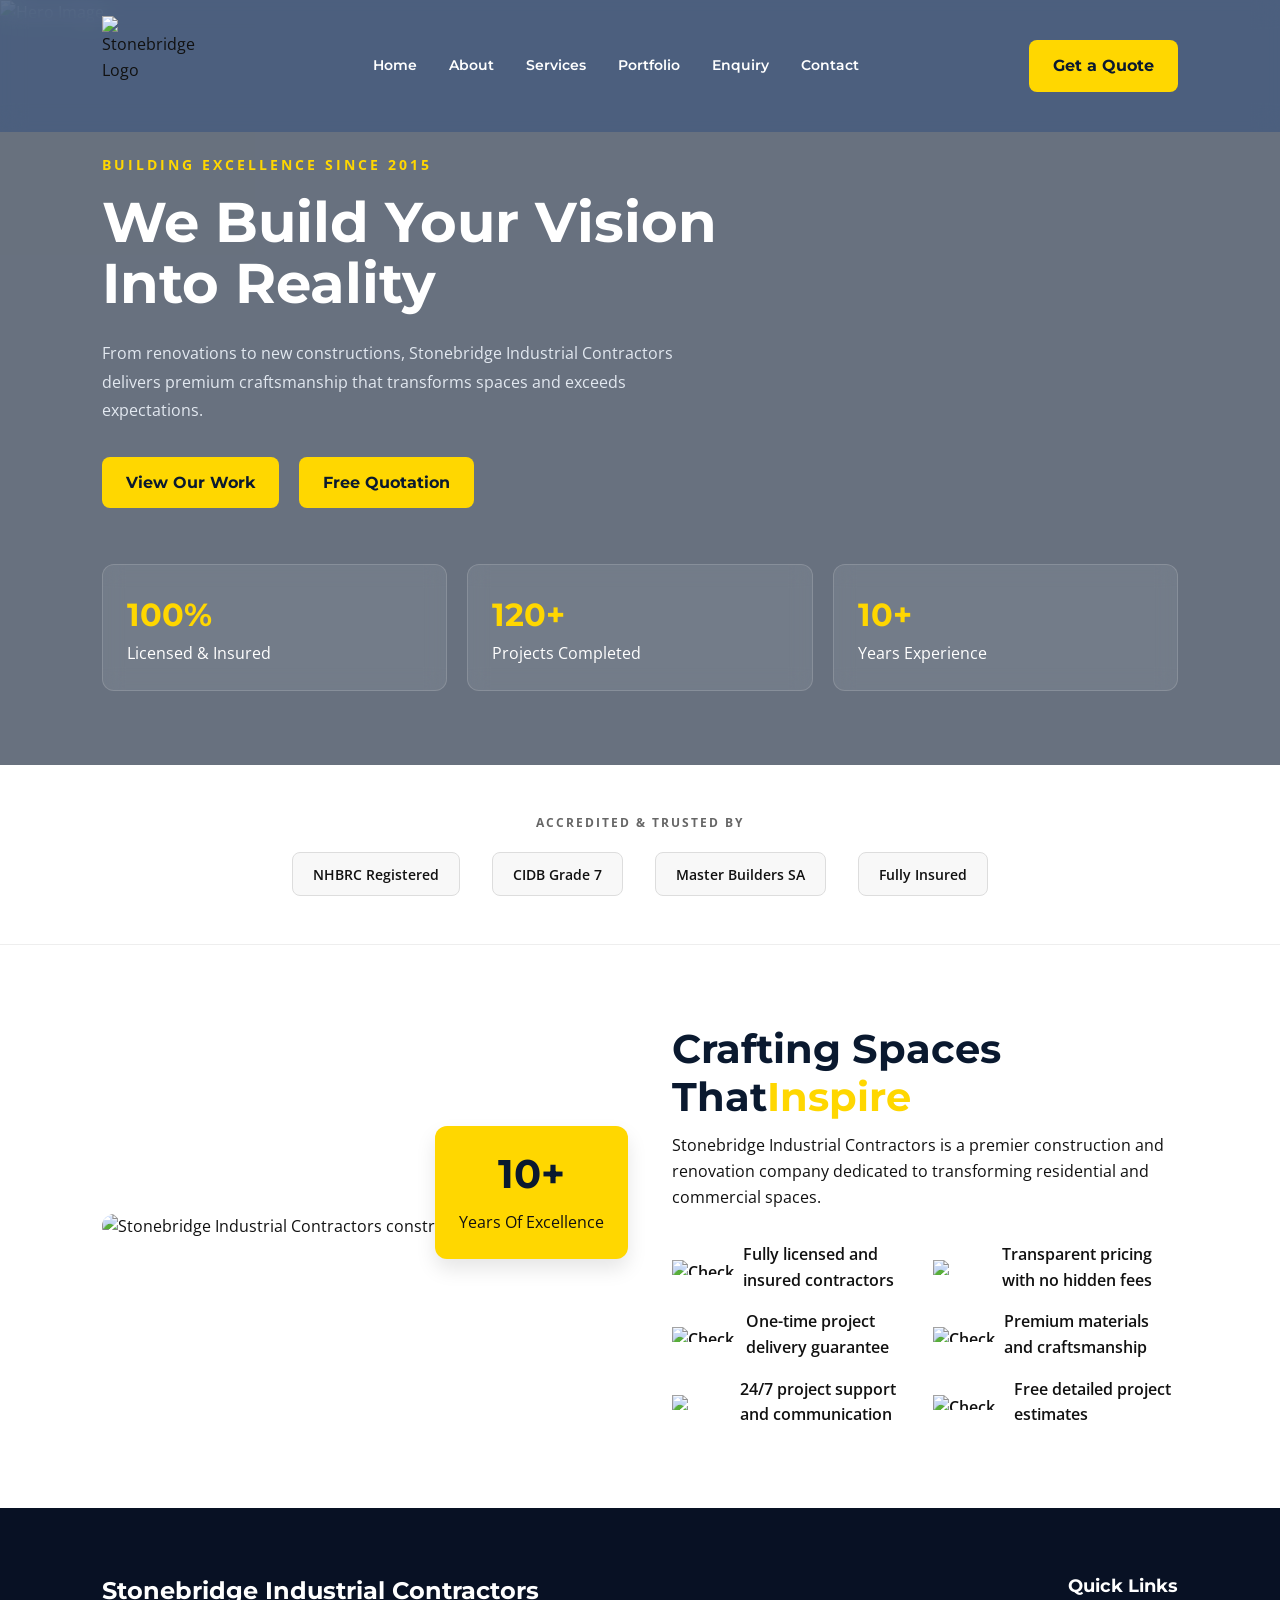
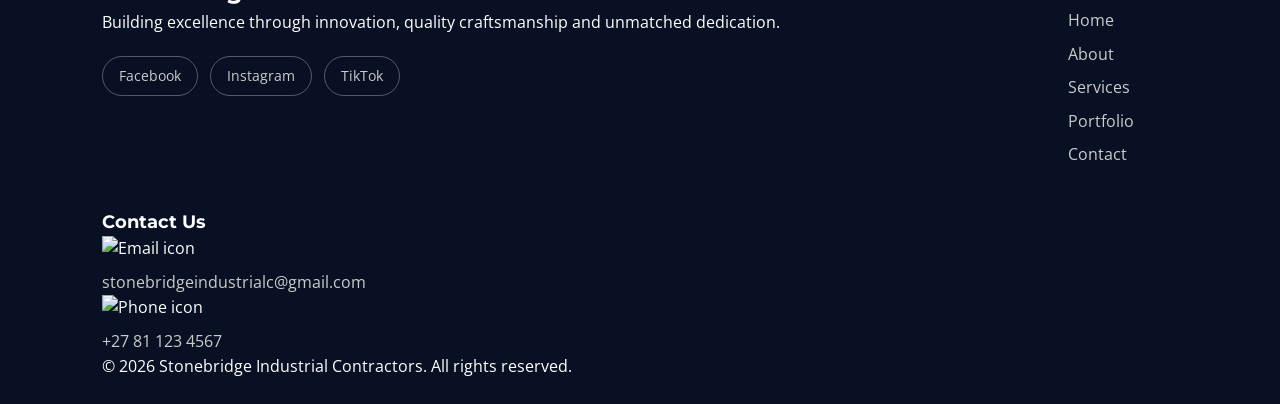
==== index.html @ d11a29ea "Add files via upload" ====
<!DOCTYPE html>
<html lang="en">
<head>
     <meta charset="UTF-8"> <!-- Sets character encoding to UTF-8 -->
    <meta name="viewport" content="width=device-width, initial-scale=1.0"> <!-- Makes site responsive on mobile -->
    <meta name="description" content="Stonebridge Industrial Contractors provides premium residential and commercial construction, renovations, and extensions in Bloemfontein and Kimberly."> <!-- SEO description -->
    <meta name="keywords" content="construction, renovations, commercial building, home extensions, Stonebridge, Bloemfontein contractors"> <!-- SEO keywords -->
    <meta name="author" content="Stonebridge Industrial Contractors"> <!-- Author info -->
    <title>Home | Stonebridge Industrial Contractors</title> <!-- Page title -->
    <link rel="stylesheet" href="css/style.css"> <!-- External CSS -->
</head>
<body>
    
<!-- Header and nav bar - handles the navigation througout the website pages -->
<header class="navbar"> <!-- Contains the main website navigation bar -->
    <img class="logo" src="images/stonebridge-logo.png" alt="Stonebridge Logo" width="100" height="100">   <!-- Displays the website logo image -->
    <div class="menu-wrapper"> <!-- Wraps the mobile toggle button and navigation menu -->
        <button class="mobile-toggle" id="hamburger" onclick="toggleMenu()" aria-label="Toggle menu">☰</button>    <!-- Hamburger button to toggle the mobile menu -->
        <nav id="mainNav">  <!-- Defines the main navigation menu -->
            <a href="index.html" class="nav-link">Home</a>  <!-- Link to the home page -->
            <a href="about.html" class="nav-link">About</a>   <!-- Link to the about page -->
            <a href="services.html" class="nav-link">Services</a>  <!-- Link to the services page -->
            <a href="projects.html" class="nav-link">Portfolio</a>   <!-- Link to the portfolio/projects page -->
            <a href="enquiry.html" class="nav-link">Enquiry</a>   <!-- Link to the enquiry page -->
            <a href="contact.html" class="nav-link">Contact</a>    <!-- Link to the contact page -->
        </nav>  <!-- Closes the main navigation menu -->
    </div>   <!-- Closes the menu wrapper container -->

    <a href="contact.html" class="quote-btn">Get a Quote</a>  <!-- Button linking to the contact page -->
</header>  <!-- Closes the header section -->

<!-- Main content of homepage and call-to-action buttons -->
<main>
    <section class="hero"> <!-- Hero section with background image -->
   <img src="images/team-members/team-image-2.jpg" class="hero-background" alt="Hero Image"> <!-- Hero background image -->
    <div class="hero-content"> <!-- Text and buttons overlay -->
   <p class="tag">BUILDING EXCELLENCE SINCE 2015</p> <!-- Small tagline -->
  <h1>We Build Your Vision Into Reality</h1> <!-- Main headline -->
    <p class="hero-text"> From renovations to new constructions, Stonebridge Industrial Contractors delivers premium craftsmanship that transforms spaces and exceeds expectations.</p> <!-- Hero description -->
    <div class="hero-buttons"> <!-- Call-to-action buttons -->
    <a href="projects.html" class="primary-btn">View Our Work</a> <!-- Link to projects page -->
    <a href="contact.html" class="primary-btn">Free Quotation</a> <!-- Link to contact page -->
</div>
</div>

<div class="stats"> <!-- Container for displaying key business performance metrics -->
    <div class="stat-box"> <!-- Individual box showcasing licensing status metric -->
        <h3>100%</h3> <!-- Highlighting full compliance percentage -->
        <p>Licensed & Insured</p> <!-- Description label for the percentage stat -->
    </div> <!-- Closes the licensing stat box -->

    <div class="stat-box"> <!-- Individual box showcasing completed project count -->
        <h3>120+</h3> <!-- Highlighting volume of finished projects -->
        <p>Projects Completed</p> <!-- Description label for project count -->
    </div> <!-- Closes the projects stat box -->

    <div class="stat-box"> <!-- Individual box showcasing years of experience -->
        <h3>10+</h3> <!-- Highlighting total decades/years operating -->
        <p>Years Experience</p> <!-- Description label for industry experience -->
    </div> <!-- Closes the experience stat box -->
</div> <!-- Closes the stats container -->
</section>
</main>

<section class="trust-strip"> <!-- Accreditation strip -->
<p class="trust-label">ACCREDITED & TRUSTED BY</p> <!-- Section label -->
<div class="trust-logos"> <!-- Logos/credentials container -->
<div class="trust-logo">NHBRC Registered</div> <!-- Accreditation item -->
<div class="trust-logo">CIDB Grade 7</div> <!-- Accreditation item -->
<div class="trust-logo">Master Builders SA</div> <!-- Accreditation item -->
<div class="trust-logo">Fully Insured</div> <!-- Accreditation item -->
</div> <!-- Logos/credentials container closes -->
</section><!-- Accreditation strip closes-->

<section class="about" id="about"> <!-- About section -->
<div class="about-image"> <!-- Image + experience card -->
<img src="images/team-members/team-image-2.jpg" alt="Stonebridge Industrial Contractors construction team on site" loading="lazy"> <!-- Team image -->
<div class="experience-card"> <!-- Highlight card -->
<h2>10+</h2> <!-- Years of experience test -->
<p>Years Of Excellence</p> <!-- Supporting text -->
</div>
</div>

<div class="about-content"> <!-- Text content -->
<h2>Crafting Spaces That<span>Inspire</span></h2> <!-- Section heading -->
<p>Stonebridge Industrial Contractors is a premier construction and renovation company dedicated to transforming residential and commercial spaces.</p> <!-- About description -->
<div class="features"> <!-- Key features list -->
<div><img src="images/icons/check.svg" height="15px" alt="Check mark"> Fully licensed and insured contractors</div> <!-- Feature item -->
<div><img src="images/icons/check.svg" height="15px" alt="Check mark"> Transparent pricing with no hidden fees</div> <!-- Feature item -->
<div><img src="images/icons/check.svg" height="15px" alt="Check mark"> One-time project delivery guarantee</div> <!-- Feature item -->
<div><img src="images/icons/check.svg" height="15px" alt="Check mark"> Premium materials and craftsmanship</div> <!-- Feature item -->
<div><img src="images/icons/check.svg" height="15px" alt="Check mark"> 24/7 project support and communication</div> <!-- Feature item -->
<div><img src="images/icons/check.svg" height="15px" alt="Check mark"> Free detailed project estimates</div> <!-- Feature item -->
</div>
</div>
</section>


<!-- Footer of the homepage -->
 <footer> <!-- Footer section starts -->
<div class="footer-content"> <!-- Wrapper for all footer content -->

    

<div> <!-- Company info block -->
<h3>Stonebridge Industrial Contractors</h3> <!-- Company name -->
<p>Building excellence through innovation, quality craftsmanship and unmatched dedication.</p> <!-- Company tagline -->
<div class="social-links footer-social"> <!-- Social media links container -->
<a href="#" aria-label="Facebook">Facebook</a> <!-- Facebook link--> 
<a href="#" aria-label="Instagram">Instagram</a> <!-- Instagram link, but doesnt lead to the platform, the company does not YET social media, it is in progress -->
<a href="https://www.tiktok.com/@stonebridgeindustrial?is_from_webapp=1&sender_device=pc" aria-label="TikTok">TikTok</a> <!-- TikTok link-->
</div>
</div>

<div> <!-- Quick navigation links block -->
<h4>Quick Links</h4> <!-- Section heading -->
<a href="#">Home</a> <!-- Link to homepage -->
<a href="#about">About</a> <!-- Link to about section -->
<a href="#services">Services</a> <!-- Link to services section -->
<a href="#portfolio">Portfolio</a> <!-- Link to portfolio section -->
<a href="#contact">Contact</a> <!-- Link to contact section -->
</div>

<div> <!-- Contact details block -->
<h4>Contact Us</h4> <!-- Section heading -->
<img src="images/icons/Email_30017.png" alt="Email icon" width="27px" height="27px">
<a href="mailto:stonebridgeindustrialc@gmail.com">stonebridgeindustrialc@gmail.com</a><!-- Email link -->
</img>
<img src="images/icons/phone-call-auricular-symbol-in-black_icon-icons.com_56483.png" alt="Phone icon" width="25px" height="25px"> <a href="tel:+27811234567">+27 81 123 4567</a></img> <!-- Phone link -->
</div><!-- Contact details div closes -->
</div> <!-- Footer content wrapper closes -->

<p>© 2026 Stonebridge Industrial Contractors. All rights reserved.</p> <!-- Copyright notice -->
</footer> <!-- Footer section ends -->

<script src="js/script.js"></script> <!-- Link to the JavaScript file -->
</body>
</html>
---- css/style.css ----
/* CSS Reset & Typography*/
@import url('https://fonts.googleapis.com/css2?family=Montserrat:wght@600;700;800&family=Open+Sans:wght@400;600&display=swap');

* {
    margin: 0;
    padding: 0;
    box-sizing: border-box;
}

body {
    font-family: 'Open Sans', sans-serif;
    font-size: 1rem;
    color: #111111;
    background-color: #f8f8f8;
    line-height: 1.6;
    overflow-x: hidden;
}

a {
    color: inherit;
    text-decoration: none;
}

/* Core Layout & Headings*/
h1, h2, h3, h4 {
    font-family: 'Montserrat', sans-serif;
}

h1 { 
    color: #0a192f;
    font-size: 3.25rem; 
    line-height: 1.15; 
}
h2 { 
    color: #0a192f;
    font-size: 2.25rem; 
    margin-bottom: 0.75rem; 
}
h3 { 
    color: #ffffff;
    font-size: 1.5rem; 
}
h4 { 
    color: #ffffff;
    font-size: 1.1rem; 
}
.about-heading{
    color:#0a192f;
    font-size: 1.1rem;
    font-weight: bolder;
}

span { 
    color: #ffd700; 
}

.container {
    width: 100%;
    padding-top: 3.5rem;
}

.center { 
    text-align: center; 
}

/*Header & Navigation*/
.navbar {
    position: fixed;
    top: 0;
    left: 0;
    width: 100%;
    padding: 1rem 8%;
    display: flex;
    justify-content: space-between;
    align-items: center;
    z-index: 1000;
    background: rgba(29, 68, 126, 0.363);
    backdrop-filter: blur(12px);
    -webkit-backdrop-filter: blur(12px);
    transition: all 0.4s ease;
}


.logo {
    display: flex;
    align-items: center;
    gap: 12px;
}

.menu-wrapper {
    position: relative;
    display: flex;
    align-items: center;
}

#mainNav {
    display: flex;
    gap: 2rem;
    align-items: center;
}

#mainNav .nav-link {
    color: #ffffff;
    font-family: 'Montserrat', sans-serif;
    font-size: 0.9rem;
    font-weight: 600;
    transition: color 0.3s ease;
}

#mainNav .nav-link:hover {
    color: #ffd700;
}

.quote-btn, .primary-btn, .secondary-btn {
    background: #ffd700;
    color: #0a192f;
    padding: 0.8rem 1.5rem;
    border-radius: 8px;
    font-weight: 700;
    font-family: 'Montserrat', sans-serif;
    border: none;
    cursor: pointer;
    display: inline-block;
    transition: all 0.3s ease;
}

.quote-btn:hover, .primary-btn:hover {
    transform: translateY(-3px);
    background: #ffffff;
    color: #0a192f;
}

.mobile-toggle {
    display: none;
    background: transparent;
    border: none;
    color: #ffffff;
    font-size: 2rem;
    cursor: pointer;
    padding: 0.2rem 0.5rem;
}

/* Hero Section */
.hero {
    position: relative;
    min-height: 85vh;
    display: flex;
    flex-direction: column;
    justify-content: center;
    padding: 140px 8% 60px;
    background-color: #0a192f9a;
    color: #ffffff;
}

.hero-background {
    position: absolute;
    top: 0;
    left: 0;
    width: 100%;
    height: 100%;
    object-fit: cover;
    opacity: 0.25;
    z-index: 1;
}

.hero-content {
    position: relative;
    z-index: 2;
    max-width: 700px;
    animation: fadeUp 1.2s ease forwards;
}

.tag {
    color: #ffd700;
    letter-spacing: 3px;
    margin-bottom: 1rem;
    font-size: 0.85rem;
    font-weight: 700;
    text-transform: uppercase;
}

.hero h1 {
    font-size: 3.5rem;
    color: #ffffff;
    line-height: 1.1;
}

.hero-text {
    margin-top: 1.5rem;
    color: #e2e8f0;
    line-height: 1.8;
    max-width: 600px;
}

.hero-buttons {
    display: flex;
    gap: 1.25rem;
    margin-top: 2rem;
}

.stats {
    position: relative;
    z-index: 2;
    margin-top: 3.5rem;
    display: flex;
    flex-wrap: wrap;
    gap: 1.25rem;
}

.stat-box {
    background: rgba(255, 255, 255, 0.08);
    border: 1px solid rgba(255, 255, 255, 0.15);
    backdrop-filter: blur(10px);
    padding: 1.5rem;
    border-radius: 12px;
    color: #ffffff;
    flex: 1 1 200px;
}

.stat-box h3 {
    font-size: 2rem;
    color: #ffd700;
}

/* Trust Strip, About & Services*/
.trust-strip {
    background: #ffffff;
    padding: 3rem 8%;
    text-align: center;
    border-bottom: 1px solid #eeeeee;
}

.trust-label {
    color: #666666;
    letter-spacing: 2px;
    font-size: 0.75rem;
    font-weight: 700;
    margin-bottom: 1.25rem;
}

.trust-logos {
    display: flex;
    flex-wrap: wrap;
    justify-content: center;
    gap: 2rem;
}

.trust-logo {
    color: #111111;
    font-weight: 600;
    font-size: 0.9rem;
    padding: 0.6rem 1.25rem;
    border: 1px solid #ddd;
    border-radius: 8px;
    background-color: #f8f8f8;
}

.about {
    padding: 5rem 8%;
    display: grid;
    grid-template-columns: 1fr 1fr;
    gap: 4rem;
    background: #ffffff;
    align-items: center;
}

.about-image {
    position: relative;
}

.about-image img {
    width: 100%;
    border-radius: 12px;
    display: block;
}

.experience-card {
    position: absolute;
    bottom: -20px;
    right: -20px;
    background: #ffd700;
    padding: 1.5rem;
    border-radius: 12px;
    text-align: center;
    box-shadow: 0 10px 20px rgba(0,0,0,0.1);
}

.section-tag {
    color: #ffd700;
    letter-spacing: 4px;
    padding-top: 5rem;
    margin-bottom: 1rem;
    font-size: 0.85rem;
    font-weight: 700;
    display: block;
}

.about h2, .section-title {
    font-size: 2.5rem;
    line-height: 1.2;
}

.features {
    margin-top: 2rem;
    display: grid;
    grid-template-columns: 1fr 1fr;
    gap: 1rem;
}

.features div {
    display: flex;
    align-items: center;
    gap: 0.5rem;
    font-weight: 600;
}

.services, .process, .portfolio, .testimonials, .before-after {
    padding: 5rem 8%;
}

.section-description {
    margin-top: 1rem;
    color: #666666;
}

.service-grid, .process-grid, .portfolio-grid {
    margin-top: 3.5rem;
    display: grid;
    grid-template-columns: repeat(3, 1fr);
    gap: 2rem;
}

.service-card {
    background: #ffffff;
    padding: 2.5rem 2rem;
    border-radius: 16px;
    transition: all 0.4s ease;
    border: 1px solid #eeeeee;
    box-shadow: 0 4px 12px rgba(0,0,0,0.03);
}

.service-card:hover {
    transform: translateY(-10px);
    box-shadow: 0 20px 40px rgba(0,0,0,0.08);
}

.icon {
    width: 60px;
    height: 60px;
    background: #fff7dd;
    border-radius: 14px;
    display: flex;
    align-items: center;
    justify-content: center;
    font-size: 1.5rem;
    margin-bottom: 1.5rem;
}

.process-step {
    text-align: center;
    padding: 2rem 1.5rem;
    background: #ffffff;
    border-radius: 12px;
    border: 1px solid #eeeeee;
}

.process-number {
    font-size: 2.5rem;
    font-weight: 800;
    color: #ffd700;
    margin-bottom: 0.75rem;
}

/* Portfolio & Image Gallery*/
.before-after {
    max-width: 1100px;
    margin: 3rem auto;
    padding: 0 1rem;
}
.comparison-container {
    position: relative;
    width: 100%;
    max-width: 1200px;
    height: 500px;
    overflow: hidden;
    border-radius: 16px;
    margin: 3rem auto 0;
}

.before-image, .after-image {
    position: absolute;
    top: 0; 
    left: 0;
    width: 100%; 
    height: 100%;
    object-fit: cover;
    user-select: none;
    pointer-events: none;
}

.after-wrapper {
    position: absolute;
    top: 0; 
    left: 0;
    width: 50%; 
    height: 100%;
    overflow: hidden;
    border-right: 3px solid #ffffff;
}

.slider-badge {
    position: absolute;
    top: 18px;
    padding: 6px 14px;
    background-color: rgba(10, 25, 47, 0.85);
    color: #ffffff;
    font-size: 0.8rem;
    font-weight: 700;
    border-radius: 20px;
    text-transform: uppercase;
    letter-spacing: 1px;
    pointer-events: none;
    z-index: 4;
}

.badge-before {
    right: 18px;
}

.badge-after {
    left: 18px;
}

#slider {
    position: absolute;
    top: 0;
    left: 0;
    width: 100%;
    height: 100%;
    opacity: 0;
    cursor: ew-resize;
    margin: 0;
    z-index: 10;
}

.slider-handle {
    position: absolute;
    top: 0;
    bottom: 0;
    left: 50%;
    width: 3px;
    background-color: #ffffff;
    pointer-events: none;
    z-index: 5;
    transform: translateX(-50%);
    box-shadow: 0 0 8px rgba(0, 0, 0, 0.4);
}

.handle-circle {
    position: absolute;
    top: 50%;
    left: 50%;
    transform: translate(-50%, -50%);
    width: 42px;
    height: 42px;
    background-color: #ffffff;
    border: 3px solid #0a192f;
    border-radius: 50%;
    display: flex;
    align-items: center;
    justify-content: space-between;
    padding: 0 7px;
    box-shadow: 0 4px 12px rgba(0, 0, 0, 0.25);
    color: #0a192f;
    font-size: 10px;
    font-weight: bold;
    transition: transform 0.2s ease, background-color 0.2s ease;
}

#slider:hover ~ .slider-handle .handle-circle,
#slider:focus-visible ~ .slider-handle .handle-circle {
    transform: translate(-50%, -50%) scale(1.12);
    background-color: #f1bf2a;
}

#slider:focus-visible ~ .slider-handle {
    box-shadow: 0 0 0 3px #f1bf2a;
}

.gallery-grid {
    margin: 3rem auto 0;
    display: grid;
    grid-template-columns: repeat(3, 1fr);
    gap: 2rem;
    max-width: 1200px;
}

.gallery-pair {
    position: relative;
    border-radius: 14px;
    overflow: hidden;
}

.gallery-pair img {
    width: 100%;
    height: 160px;
    object-fit: cover;
    display: block;
}

.gallery-label {
    padding: 1rem;
    background: #ffffff;
    font-weight: 600;
    font-size: 0.9rem;
    text-align: center;
    border: 1px solid #eeeeee;
    border-top: none;
    border-radius: 0 0 14px 14px;
}

.portfolio-filter {
    display: flex;
    flex-wrap: wrap;
    justify-content: center;
    gap: 1rem;
    margin-top: 2.5rem;
}

.filter-btn {
    border: none;
    background: #ffffff;
    padding: 0.8rem 1.5rem;
    border-radius: 50px;
    cursor: pointer;
    transition: 0.3s ease;
    font-family: inherit;
    font-size: 0.9rem;
    font-weight: 600;
}

.filter-btn.active, .filter-btn:hover {
    background: #ffd700;
}

.search-box {
    position: relative;
    width: 100%;
    max-width: 30rem;
    margin: 0.8rem auto 0 auto;
}

.search-box input {
    display: block;
    width: 100%;
    margin: 0;
    text-align: left;                  
    padding: 0.8rem 1.2rem 0.8rem 4rem; 
    border-radius: 25px;
    border: 2px solid #112240;
    background-color: #f3f3f3;
    font-family: inherit;
    font-size: 0.95rem;
    outline: none;
    transition: 0.3s ease;
    height: 3rem;
}

.search-box input:focus {
    border-color: #f1bf2a;
    background-color: #ffffff;
    box-shadow: 0 0 0 4px rgba(241, 191, 42, 0.25);
}

.search-icon {
    position: absolute;
    left: 1.2rem;
    top: 50%;
    transform: translateY(-50%);
    pointer-events: none; 
    z-index: 2;
}

.search-btn {
    position: absolute;
    left: 1rem;
    top: 50%;
    transform: translateY(-50%);
    background: transparent;
    border: none;
    cursor: pointer;
    display: flex;
    align-items: center;
    justify-content: center;
    padding: 0.4rem;
    z-index: 2;
    transition: transform 0.2s ease;
}

.search-btn:hover {
    transform: translateY(-50%) scale(1.1);
}

.portfolio-card {
    position: relative;
    overflow: hidden;
    border-radius: 16px;
    aspect-ratio: 4/3;
    transition: 0.4s ease;
}

.portfolio-card.hidden { 
    display: none; 
}

.portfolio-item {
    transition: all 0.3s ease;
}

.portfolio-item.hide {
    display: none !important;
}

.portfolio-card img {
    width: 100%; height: 100%;
    object-fit: cover;
    transition: 0.6s ease;
    display: block;
}

.portfolio-card:hover img {
    transform: scale(1.08);
}

.portfolio-overlay {
    position: absolute;
    inset: 0;
    background: linear-gradient(to top, rgba(0,0,0,0.85), transparent);
    display: flex;
    flex-direction: column;
    justify-content: flex-end;
    padding: 1.5rem;
    color: #ffffff;
}

.portfolio-filter {
    display: flex;
    flex-wrap: wrap;
    justify-content: center;
    gap: 1rem;
    margin-top: 2.5rem;
}

.filter-btn {
    border: none;
    background: #ffffff;
    padding: 0.8rem 1.5rem;
    border-radius: 50px;
    cursor: pointer;
    transition: 0.3s ease;
    font-family: inherit;
    font-size: 0.9rem;
    font-weight: 600;
}

.filter-btn.active, .filter-btn:hover {
    background: #ffd700;
}

/* Sub-Filter Dropdown */
.sub-filter-container {
    display: flex;
    justify-content: center;
    margin-bottom: 1rem;
}

.sub-filter-dropdown {
    padding: 0.5rem 1.2rem;
    border-radius: 15px;
    border: 2px solid #112240;
    background-color: #ffffff;
    font-family: inherit;
    font-size: 0.9rem;
    color: #112240;
    outline: none;
    cursor: pointer;
}

.portfolio-item {
    transition: all 0.3s ease;
}


/* Testimonials, Forms & Interactive */
.testimonial-slider {
    margin: 3rem auto 0;
    position: relative;
    max-width: 800px;
}

.testimonial {
    background: #ffffff;
    color: #112240; 
    padding: 3rem;
    border-radius: 16px;
    display: none;
    animation: fadeUp 0.6s ease;
    border: 1px solid #1c7fad;
}

.active-slide { 
    display: block; 
}

.testimonial p {
    font-size: 1.1rem;
    line-height: 1.8;
    font-style: italic;
}

.client {
    display: flex;
    align-items: center;
    gap: 1rem;
    margin-top: 1.5rem;
}

.client img {
    width: 55px; height: 55px;
    border-radius: 50%;
    object-fit: cover;
}

.contact {
    padding: 5rem 8%;
    background: #112240;
    color: #ffffff;
    display: grid;
    grid-template-columns: 1fr 1fr;
    gap: 4rem;
}

.contact h2 {
    font-size: 2.75rem;
    color: #ffffff;
}

.contact-box { 
    margin-top: 1.5rem; 
}

.contact-box h4 {
    color: #ffd700;
    font-size: 0.85rem;
    letter-spacing: 1px;
    text-transform: uppercase;
}

.contact-link {
    color: #ffffff;
    transition: 0.3s ease;
}

.contact-link:hover { 
    color: #ffd700; 
}

.social-links {
    display: flex;
    gap: 0.75rem;
    margin-top: 0.75rem;
}

.social-links a {
    color: #ffffff;
    font-size: 0.85rem;
    border: 1px solid rgba(255,255,255,0.3);
    padding: 0.5rem 1rem;
    border-radius: 20px;
    transition: 0.3s ease;
}

.social-links a:hover {
    background: #ffd700;
    color: #0a192f;
    border-color: #ffd700;
}

.contact {
    padding: 5rem 8%;
    background: #112240;
    color: #ffffff;
    display: grid;
    grid-template-columns: 1fr 1fr;
    gap: 4rem;

}

.contact h2 {
    font-size: 2.75rem;
    color: #ffffff;
}

.contact-box {
    margin-top: 1.5rem;
}


.contact-box h4 {
    color: #ffd700;
    font-size: 0.85rem;
    letter-spacing: 1px;
    text-transform: uppercase;
}

.contact-link {
    color: #ffffff;
    transition: 0.3s ease;
}

.contact-link:hover {
    color: #ffd700;
}

.social-links {
    display: flex;
    gap: 0.75rem;
    margin-top: 0.75rem;
    padding-bottom: 1rem;
}

.social-links a {
    color: #ffffff;
    font-size: 0.85rem;
    border: 1px solid rgba(255,255,255,0.3);
    padding: 0.5rem 1rem;
    border-radius: 20px;
    transition: 0.3s ease;
}

.social-links a:hover {
    background: #ffd700;
    color: #0a192f;
    border-color: #ffd700;
}

.contact-form {
    background: #ffffff;
    padding: 2.5rem;
    border-radius: 16px;
    color: #111111;
}

.contact-form input, .contact-form textarea {
    width: 100%;
    padding: 0.9rem 1rem;
    margin-bottom: 0.25rem;
    border: 2px solid transparent;
    background: #f3f3f3;
    border-radius: 8px;
    font-size: 0.95rem;
    transition: 0.3s ease;
}

.contact-form input:focus, .contact-form textarea:focus {
    outline: none;
    border-color: #ffd700;
    background: #ffffff;
}

.contact-form input.invalid, .contact-form textarea.invalid {
    border-color: #e5484d;
}

.error-msg {
    display: block;
    color: #e5484d;
    font-size: 0.8rem;
    min-height: 1.2rem;
    margin-bottom: 0.75rem;
}

.contact-form button {
    width: 100%;
    padding: 1rem;
    border: none;
    background: #ffd700;
    color: #0a192f;
    font-weight: 700;
    font-family: 'Montserrat', sans-serif;
    border-radius: 8px;
    cursor: pointer;
    transition: 0.3s ease;
}

.contact-form button:hover {
    transform: translateY(-2px);
    background: #0a192f;
    color: white;
}

.form-status {
    text-align: center;
    font-weight: 600;
    margin-bottom: 1rem;
    min-height: 1.25rem;

}

.contact-form input:focus,
.contact-form textarea:focus,
.search-box input:focus {
    outline: none;
    border-color: #f1bf2a !important;
    background-color: #ffffff;
    box-shadow: 0 0 0 4px rgba(241, 191, 42, 0.25);

}
.contact-form input:invalid:not(:placeholder-shown),
.contact-form textarea:invalid:not(:placeholder-shown) {
    border-color: #e5484d;
    background-color: #fff8f8;
}

.form-status.success {
    color: #2b9348;
}

.form-status.error {
    color: #e5484d;
} 

.contact-form select {
    width: 100%;
    padding: 0.9rem 1rem;
    margin-bottom: 0.25rem;
    border: 2px solid transparent;
    background: #f3f3f3;
    border-radius: 8px;
    font-size: 0.95rem;
    font-family: inherit;
    color: #111111;
    transition: 0.3s ease;
    cursor: pointer;
}

.contact-form select:focus {
    outline: none;
    border-color: #ffd700;
    background: #ffffff;
    box-shadow: 0 0 0 4px rgba(241, 191, 42, 0.25);
}


/* About Us Page*/
.service-section {
    max-width: 900px;
    margin: 2rem auto;
    padding-top: 120px;
    color: #111111;
    line-height: 1.6;
}

.map-container {
    position: relative;
    width: 100%;
    height: 350px; 
    border-radius: 12px;
    overflow: hidden;
    box-shadow: 0 4px 12px rgba(0, 0, 0, 0.1);
    margin-top: 0.75rem;
    margin-bottom: 1.5rem;
}

.map-container iframe {
    position: absolute;
    top: 0;
    left: 0;
    width: 100%;
    height: 100%;
    border: 0;
}

.about-us {
    font-size: 2.2rem;
    color: #0a192f;
    border-bottom: 4px solid #ffd700;
    display: inline-block;
    padding-bottom: 0.5rem;
}

.about-h2 { 
    font-size: 1.6rem; 
    margin-top: 2.5rem; 
    margin-bottom: 1rem; 
}
.about-h3 { 
    font-size: 1.4rem; 
    margin-top: 3rem; 
    margin-bottom: 1.5rem; 
}
.about-text { 
    font-size: 1rem; 
    color: #4a5568; 
    margin-bottom: 1.25rem; 
}

main ul.about-list {
    list-style: none;
    padding: 0;
    display: grid;
    grid-template-columns: repeat(auto-fit, minmax(260px, 1fr));
    gap: 1rem;
    margin-bottom: 2.5rem;
}

main ul.about-list li {
    background-color: #ffffff;
    padding: 0.85rem 1.1rem;
    border-left: 4px solid #ffd700;
    border-radius: 6px;
    box-shadow: 0 2px 8px rgba(0, 0, 0, 0.06);
    font-weight: 600;
    color: #2d3748;
}

.team-grid {
    display: grid;
    grid-template-columns: repeat(auto-fit, minmax(220px, 1fr));
    gap: 1.5rem;
    margin-top: 1.5rem;
}

.team-card {
    background: #ffffff;
    padding: 1.5rem;
    border-radius: 12px;
    box-shadow: 0 4px 12px rgba(0, 0, 0, 0.05);
    text-align: center;
}

.team-members-img {
    width: 140px;
    height: 140px;
    object-fit: cover;
    border-radius: 50%;
    border: 3px solid #ffd700;
    box-shadow: 0 4px 12px rgba(0, 0, 0, 0.1);
    margin: 0 auto 1rem auto;
    display: block;
    transition: transform 0.3s ease, box-shadow 0.3s ease;
}

.team-members-img:hover {
    transform: scale(1.05);
    box-shadow: 0 6px 16px rgba(0, 0, 0, 0.15);
}

/* Lightbox Modal */
.lightbox-modal {
    position: fixed;
    top: 0; left: 0; width: 100vw; height: 100vh;
    background-color: rgba(0, 0, 0, 0.85);
    display: flex; justify-content: center; align-items: center;
    z-index: 9999; cursor: zoom-out;
}

.lightbox-modal img {
    max-width: 90%; max-height: 90%;
    border-radius: 8px; border: 3px solid #ffd700;
}

/* Footer & Animations*/
footer {
    background: #081124;
    color: #ffffff;
    padding: 4rem 8% 1.5rem;
}

.footer-content {
    display: flex;
    justify-content: space-between;
    gap: 2.5rem;
    flex-wrap: wrap;
    max-width: 1200px;
    margin: 0 auto;
}

.footer-content a {
    display: block;
    color: #cccccc;
    margin-top: 0.5rem;
    transition: color 0.3s ease;
}

.footer-content a:hover{
    color: #ffd700;
}

.social-links a:hover { 
    background: #ffd700; 
    color: #081124;
}

@keyframes fadeUp {
    from {
        opacity: 0;
        transform: translateY(30px);
    }
    to {
        opacity: 1;
        transform: translateY(0);
    }
}

/* Responsive Media Queries */
@media (max-width: 991px) {
    .hero h1 { 
        font-size: 2.75rem; 
    }
    .about h2, .section-title { 
        font-size: 2.25rem; 
    }
    .about, .service-grid, .process-grid, .portfolio-grid, .contact {
        grid-template-columns: 1fr;
    }
    .features { 
        grid-template-columns: 1fr; 
    }
    .stats { 
        flex-direction: column; 
    }
    .comparison-container { 
        height: 350px; 
    }
    .gallery-grid { 
        grid-template-columns: 1fr; 
    }
}

@media (max-width: 768px) {
    .navbar {
        padding: 1rem 5%;
    }

    .mobile-toggle {
        display: block;
    }

    #mainNav {
        display: none;
        flex-direction: column;
        width: 200px;
        position: absolute;
        top: 100%;
        right: 0;
        margin-top: 10px;
        background-color: #081124;
        padding: 1rem 0;
        box-shadow: 0 8px 20px rgba(0,0,0,0.3);
        border-radius: 8px;
        z-index: 1000;
        align-items: stretch;
    }

    #mainNav.nav-open {
        display: flex;
    }

    #mainNav .nav-link {
        padding: 0.75rem 1.25rem;
        border-bottom: 1px solid rgba(255, 255, 255, 0.08);
        text-align: left;
    }

    #mainNav .nav-link:hover {
        background-color: rgba(255, 215, 0, 0.1);
        color: #ffd700;
        text-decoration: #f8f8f8;
    }
}
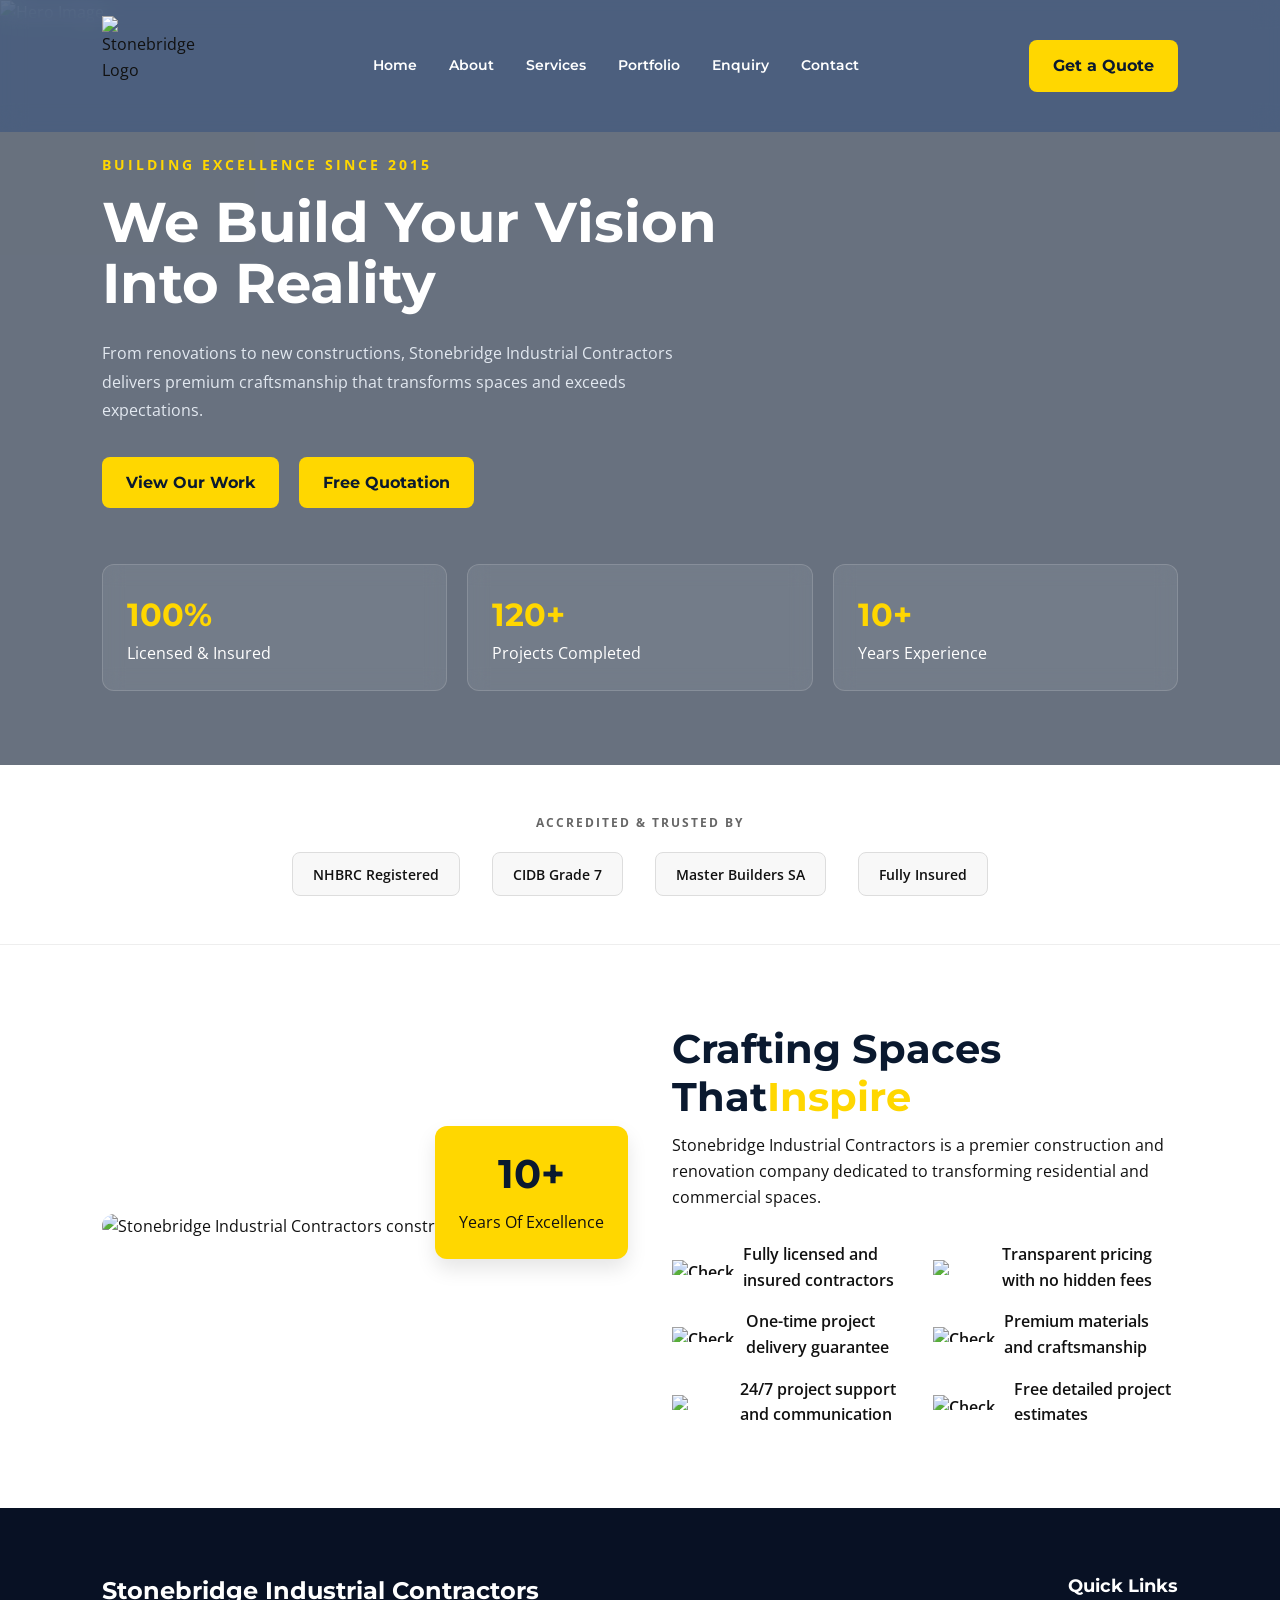
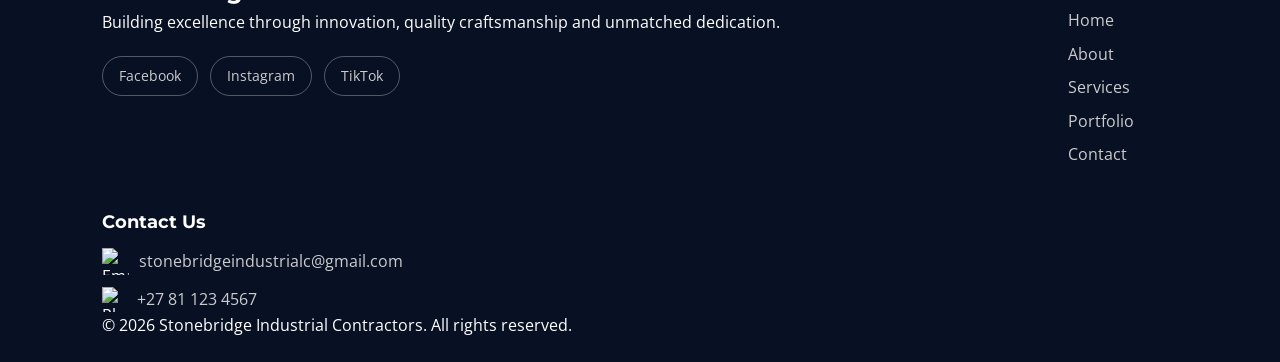
==== commit 80ce793f: "Add files via upload" ====
--- a/index.html
+++ b/index.html
@@ -123,10 +123,15 @@
 
 <div> <!-- Contact details block -->
 <h4>Contact Us</h4> <!-- Section heading -->
+<p class="footer-contact-icons">
 <img src="images/icons/Email_30017.png" alt="Email icon" width="27px" height="27px">
 <a href="mailto:stonebridgeindustrialc@gmail.com">stonebridgeindustrialc@gmail.com</a><!-- Email link -->
-</img>
-<img src="images/icons/phone-call-auricular-symbol-in-black_icon-icons.com_56483.png" alt="Phone icon" width="25px" height="25px"> <a href="tel:+27811234567">+27 81 123 4567</a></img> <!-- Phone link -->
+</p>
+
+<p class="footer-contact-icons">
+<img src="images/icons/phone-call-auricular-symbol-in-black_icon-icons.com_56483.png" alt="Phone icon" width="25px" height="25px"> 
+<a href="tel:+27811234567">+27 81 123 4567</a></img> <!-- Phone link -->
+</p>
 </div><!-- Contact details div closes -->
 </div> <!-- Footer content wrapper closes -->
 
--- a/css/style.css
+++ b/css/style.css
@@ -1100,6 +1100,22 @@
 .social-links a:hover { 
     background: #ffd700; 
     color: #081124;
+}
+
+.footer-contact-icons {
+    display: flex;
+    align-items: center;
+    gap: 10px; 
+    margin-top: 0.75rem;
+}
+
+.footer-contact-icons img {
+    flex-shrink: 0; 
+    display: block;
+}
+
+.footer-contact-icons a {
+    margin-top: 0 !important; 
 }
 
 @keyframes fadeUp {
